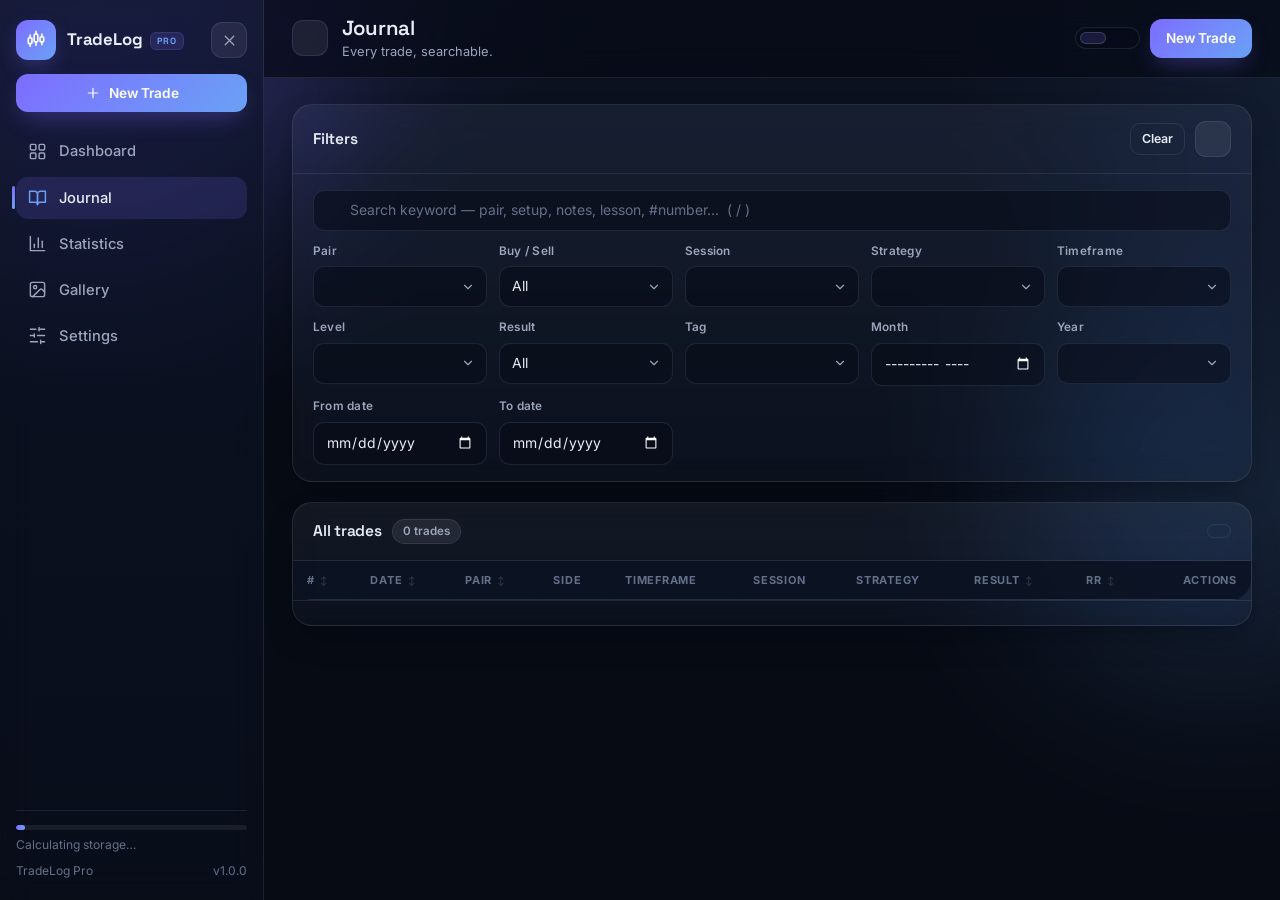
==== index.html @ 1c087ba8 "Add files via upload" ====
<!DOCTYPE html>
<html lang="en" data-theme="dark" data-fs="md">
<head>
  <meta charset="UTF-8">
  <meta name="viewport" content="width=device-width, initial-scale=1, viewport-fit=cover">
  <title>Journal · TradeLog Pro</title>
  <meta name="description" content="TradeLog Pro — a private, offline-first trading journal.">
  <meta name="theme-color" content="#070b14">
  <link rel="manifest" href="manifest.json">
  <link rel="icon" type="image/svg+xml" href="assets/icons/favicon.svg">
  <link rel="icon" type="image/png" sizes="32x32" href="assets/icons/favicon-32.png">
  <link rel="apple-touch-icon" href="assets/icons/apple-touch-icon.png">
  <meta name="apple-mobile-web-app-capable" content="yes">
  <meta name="apple-mobile-web-app-status-bar-style" content="black-translucent">
  <script>/* apply saved theme before first paint */
    try { var s = JSON.parse(localStorage.getItem('tj.settings') || '{}'); var d = document.documentElement;
      d.dataset.theme = s.theme || 'dark'; d.dataset.fs = s.fontSize || 'md';
      if (s.accent) d.style.setProperty('--accent', s.accent); } catch (e) {}
  </script>
  <link rel="preconnect" href="https://fonts.googleapis.com">
  <link rel="preconnect" href="https://fonts.gstatic.com" crossorigin>
  <link href="https://fonts.googleapis.com/css2?family=Space+Grotesk:wght@500;600;700&family=Inter:wght@400;500;600;700&display=swap" rel="stylesheet">
  <link rel="stylesheet" href="style.css">
</head>
<body data-page="journal">
  <div class="bg-orbs" aria-hidden="true"><div class="orb o1"></div><div class="orb o2"></div></div>
  <div class="app">
    <aside id="sidebar" class="sidebar" aria-label="Sidebar"></aside>
    <div class="main">
      <header class="topbar">
        <button class="icon-btn menu-toggle" aria-label="Open menu"></button>
        <div class="tb-left">
          <h1>Journal</h1>
          <p class="sub" id="journalSub">Every trade, searchable.</p>
        </div>
        <div class="tb-actions">
          <div class="seg" id="viewSeg" role="tablist" aria-label="View">
            <button data-view="table" class="active" role="tab"></button>
            <button data-view="calendar" role="tab"></button>
          </div>
          <a class="btn btn-primary" href="trade.html"><span class="lbl">New Trade</span></a>
        </div>
      </header>

      <main class="content">
        <!-- Filters -->
        <section class="card" id="filterCard" style="--i:0">
          <div class="card-h">
            <h3 id="filterTitle">Filters</h3>
            <span class="count-badge hidden" id="activeFilters">0 active</span>
            <span class="spacer"></span>
            <button class="btn btn-ghost btn-sm" id="clearFilters">Clear</button>
            <button class="icon-btn" id="toggleFilters" aria-label="Collapse filters"></button>
          </div>
          <div class="filter-grid" id="filterGrid">
            <div class="search-wrap wide" id="searchWrap">
              <input class="input" id="fKeyword" data-search type="text" placeholder="Search keyword — pair, setup, notes, lesson, #number…  ( / )">
            </div>
            <div class="field"><label for="fPair">Pair</label><select class="select" id="fPair"></select></div>
            <div class="field"><label for="fDir">Buy / Sell</label><select class="select" id="fDir">
              <option value="">All</option><option value="buy">Buy</option><option value="sell">Sell</option></select></div>
            <div class="field"><label for="fSession">Session</label><select class="select" id="fSession"></select></div>
            <div class="field"><label for="fStrategy">Strategy</label><select class="select" id="fStrategy"></select></div>
            <div class="field"><label for="fTf">Timeframe</label><select class="select" id="fTf"></select></div>
            <div class="field"><label for="fLevel">Level</label><select class="select" id="fLevel"></select></div>
            <div class="field"><label for="fResult">Result</label><select class="select" id="fResult">
              <option value="">All</option><option value="win">Win</option><option value="loss">Loss</option>
              <option value="breakeven">Breakeven</option><option value="open">Open</option></select></div>
            <div class="field"><label for="fTag">Tag</label><select class="select" id="fTag"></select></div>
            <div class="field"><label for="fMonth">Month</label><input class="input" id="fMonth" type="month"></div>
            <div class="field"><label for="fYear">Year</label><select class="select" id="fYear"></select></div>
            <div class="field"><label for="fFrom">From date</label><input class="input" id="fFrom" type="date"></div>
            <div class="field"><label for="fTo">To date</label><input class="input" id="fTo" type="date"></div>
          </div>
        </section>

        <!-- Table view -->
        <section class="card" id="tableView" style="--i:1">
          <div class="card-h">
            <h3 id="tableTitle">All trades</h3>
            <span class="count-badge" id="countText">0 trades</span>
            <span class="spacer"></span>
            <button class="btn btn-ghost btn-sm" id="exportFiltered"></button>
          </div>
          <div class="table-scroll">
            <table class="tbl" id="tradesTable">
              <thead>
                <tr>
                  <th class="sortable" data-sort="number">#</th>
                  <th class="sortable" data-sort="date">Date</th>
                  <th class="sortable" data-sort="pair">Pair</th>
                  <th>Side</th>
                  <th>Timeframe</th>
                  <th>Session</th>
                  <th>Strategy</th>
                  <th class="sortable" data-sort="result">Result</th>
                  <th class="sortable num" data-sort="rr">RR</th>
                  <th style="text-align:right">Actions</th>
                </tr>
              </thead>
              <tbody id="tbody"></tbody>
            </table>
          </div>
          <div class="pager" id="pager"></div>
        </section>

        <!-- Calendar view -->
        <section class="card hidden" id="calView" style="--i:1">
          <div class="cal-head">
            <button class="icon-btn" id="calPrev" aria-label="Previous month"></button>
            <span class="cal-title" id="calTitle"></span>
            <button class="icon-btn" id="calNext" aria-label="Next month"></button>
            <button class="btn btn-ghost btn-sm" id="calToday">Today</button>
            <span class="spacer"></span>
            <span class="count-badge" id="calSummary"></span>
          </div>
          <div class="cal-grid" id="calGrid"></div>
        </section>

        <!-- First-run empty state -->
        <section class="card hidden" id="emptyState" style="--i:0">
          <div class="empty">
            <div class="empty-ico" id="emptyIco"></div>
            <h3>Your journal starts here</h3>
            <p>Log your first trade to unlock the dashboard, statistics and calendar. Press <span class="kbd">N</span> anywhere to open a new trade.</p>
            <div class="row">
              <a class="btn btn-primary" href="trade.html">Log first trade</a>
              <button class="btn" id="loadDemo">Load demo data</button>
            </div>
          </div>
        </section>
      </main>
    </div>
  </div>
  <div id="toasts" aria-live="polite"></div>

  <script defer src="js/storage.js"></script>
  <script defer src="js/images.js"></script>
  <script defer src="js/metrics.js"></script>
  <script defer src="js/ui.js"></script>
  <script defer src="script.js"></script>
  <script defer src="js/journal.js"></script>
</body>
</html>
---- style.css ----
/* ============================================================
   TradeLog Pro — Design System
   Dark "trading desk at night" theme · glassmorphism · Space Grotesk + Inter
   ============================================================ */

/* ---------- 1. Tokens ---------- */
:root {
  --bg: #070b14;
  --bg-2: #0c1322;
  --card: rgba(255, 255, 255, 0.045);
  --card-2: rgba(255, 255, 255, 0.075);
  --border: rgba(160, 176, 210, 0.13);
  --border-2: rgba(160, 176, 210, 0.24);
  --text: #e9edf7;
  --text-2: #9ba6bc;
  --text-3: #64708a;
  --accent: #7c6cff;
  --accent-2: #37d2e6;
  --accent-2: color-mix(in oklab, var(--accent) 52%, #37d2e6);
  --accent-soft: rgba(124, 108, 255, 0.16);
  --accent-soft: color-mix(in srgb, var(--accent) 16%, transparent);
  --accent-glow: rgba(124, 108, 255, 0.4);
  --accent-glow: color-mix(in srgb, var(--accent) 42%, transparent);
  --win: #2dd684;
  --loss: #ff5c7a;
  --be: #8b94a9;
  --warn: #f4b740;
  --win-soft: rgba(45, 214, 132, 0.13);
  --loss-soft: rgba(255, 92, 122, 0.13);
  --be-soft: rgba(139, 148, 169, 0.14);
  --warn-soft: rgba(244, 183, 64, 0.14);
  --shadow: 0 14px 34px -14px rgba(2, 6, 16, 0.65);
  --shadow-lg: 0 24px 60px -20px rgba(2, 6, 16, 0.75);
  --r-lg: 20px;
  --r-md: 14px;
  --r-sm: 10px;
  --font: "Inter", system-ui, -apple-system, "Segoe UI", Roboto, "Helvetica Neue", Arial, sans-serif;
  --font-d: "Space Grotesk", var(--font);
  --side-w: 264px;
  --ease: cubic-bezier(0.22, 1, 0.36, 1);
  color-scheme: dark;
}
html[data-fs="sm"] { font-size: 14px; }
html[data-fs="md"] { font-size: 15.5px; }
html[data-fs="lg"] { font-size: 17px; }

/* ---------- 2. Reset & base ---------- */
*, *::before, *::after { box-sizing: border-box; }
* { margin: 0; }
html { -webkit-text-size-adjust: 100%; }
body {
  font-family: var(--font);
  background: var(--bg);
  color: var(--text);
  line-height: 1.5;
  min-height: 100vh;
  min-height: 100dvh;
  -webkit-font-smoothing: antialiased;
  overflow-x: hidden;
}
body::before {
  content: "";
  position: fixed; inset: 0; z-index: -2;
  background:
    radial-gradient(900px 520px at 8% -10%, var(--accent-soft), transparent 60%),
    radial-gradient(800px 500px at 108% 12%, color-mix(in srgb, var(--accent-2) 10%, transparent), transparent 55%),
    linear-gradient(180deg, var(--bg-2), var(--bg) 46%);
}
img, canvas, svg { display: block; max-width: 100%; }
a { color: var(--accent-2); text-decoration: none; }
a:hover { text-decoration: underline; }
h1, h2, h3, h4 { font-family: var(--font-d); font-weight: 600; letter-spacing: -0.015em; line-height: 1.2; }
button { font: inherit; color: inherit; }
::selection { background: var(--accent-glow); color: #fff; }
:focus-visible { outline: 2px solid var(--accent); outline-offset: 2px; border-radius: 6px; }
::-webkit-scrollbar { width: 10px; height: 10px; }
::-webkit-scrollbar-thumb { background: rgba(150, 165, 200, 0.22); border-radius: 8px; border: 2px solid transparent; background-clip: content-box; }
::-webkit-scrollbar-thumb:hover { background-color: rgba(150, 165, 200, 0.38); }
::-webkit-scrollbar-track { background: transparent; }

/* ---------- 3. Ambient orbs ---------- */
.bg-orbs { position: fixed; inset: 0; z-index: -1; overflow: hidden; pointer-events: none; }
.orb { position: absolute; border-radius: 50%; filter: blur(90px); opacity: 0.5; }
.orb.o1 { width: 460px; height: 460px; left: -140px; top: -160px; background: var(--accent-glow); animation: drift 26s ease-in-out infinite alternate; }
.orb.o2 { width: 420px; height: 420px; right: -150px; top: 30%; background: color-mix(in srgb, var(--accent-2) 30%, transparent); animation: drift 32s ease-in-out infinite alternate-reverse; }
@keyframes drift { from { transform: translate3d(0, 0, 0) scale(1); } to { transform: translate3d(60px, 50px, 0) scale(1.12); } }

/* ---------- 4. App layout ---------- */
.app { display: flex; min-height: 100vh; min-height: 100dvh; }
.sidebar {
  position: fixed; z-index: 60; inset: 0 auto 0 0; width: var(--side-w);
  display: flex; flex-direction: column; gap: 14px; padding: 20px 16px;
  background: linear-gradient(180deg, rgba(16, 22, 40, 0.72), rgba(10, 14, 26, 0.72));
  border-right: 1px solid var(--border);
  backdrop-filter: blur(18px) saturate(150%);
  -webkit-backdrop-filter: blur(18px) saturate(150%);
  transition: transform 0.3s var(--ease);
}
.side-head { display: flex; align-items: center; justify-content: space-between; }
.brand { display: flex; align-items: center; gap: 11px; color: var(--text); }
.brand:hover { text-decoration: none; }
.brand-mark {
  width: 40px; height: 40px; border-radius: 12px; display: grid; place-items: center; flex: none;
  background: linear-gradient(135deg, var(--accent), var(--accent-2));
  box-shadow: 0 8px 22px -6px var(--accent-glow);
  color: #fff;
}
.brand-mark .icon { width: 22px; height: 22px; }
.brand-text { font-family: var(--font-d); font-weight: 700; font-size: 1.08rem; letter-spacing: -0.01em; }
.brand-text .pro {
  font-size: 0.58rem; font-weight: 700; letter-spacing: 0.14em; vertical-align: middle;
  margin-left: 7px; padding: 2px 6px; border-radius: 6px;
  background: var(--accent-soft); color: var(--accent-2); border: 1px solid var(--border);
}
.side-close { display: none; }
.side-new { width: 100%; justify-content: center; }
.side-nav { display: flex; flex-direction: column; gap: 4px; margin-top: 4px; flex: 1; }
.nav-item {
  display: flex; align-items: center; gap: 12px; padding: 10px 12px; border-radius: 12px;
  color: var(--text-2); font-weight: 500; font-size: 0.95rem; position: relative;
  transition: background 0.18s, color 0.18s;
}
.nav-item:hover { background: rgba(255, 255, 255, 0.05); color: var(--text); text-decoration: none; }
.nav-item.active { background: var(--accent-soft); color: var(--text); }
.nav-item.active::before {
  content: ""; position: absolute; left: -4px; top: 22%; bottom: 22%; width: 3px; border-radius: 3px;
  background: linear-gradient(180deg, var(--accent), var(--accent-2));
}
.nav-item .icon { width: 19px; height: 19px; flex: none; }
.nav-item.active .icon { color: var(--accent-2); }
.side-foot { border-top: 1px solid var(--border); padding-top: 14px; display: flex; flex-direction: column; gap: 8px; font-size: 0.78rem; color: var(--text-3); }
.usage-bar { height: 5px; border-radius: 4px; background: rgba(255, 255, 255, 0.07); overflow: hidden; margin-bottom: 6px; }
.usage-bar i { display: block; height: 100%; width: 4%; border-radius: 4px; background: linear-gradient(90deg, var(--accent), var(--accent-2)); transition: width 0.6s var(--ease); }
.ver { display: flex; justify-content: space-between; align-items: center; }
.scrim { position: fixed; inset: 0; z-index: 55; background: rgba(4, 7, 14, 0.6); backdrop-filter: blur(3px); opacity: 0; pointer-events: none; transition: opacity 0.25s; }
.scrim.show { opacity: 1; pointer-events: auto; }

.main { flex: 1; margin-left: var(--side-w); min-width: 0; display: flex; flex-direction: column; }
.topbar {
  position: sticky; top: 0; z-index: 40;
  display: flex; align-items: center; gap: 14px; padding: 16px 28px;
  background: color-mix(in srgb, var(--bg) 72%, transparent);
  backdrop-filter: blur(16px) saturate(140%);
  -webkit-backdrop-filter: blur(16px) saturate(140%);
  border-bottom: 1px solid var(--border);
}
.tb-left { flex: 1; min-width: 0; }
.topbar h1 { font-size: 1.32rem; }
.topbar .sub { font-size: 0.83rem; color: var(--text-2); margin-top: 1px; white-space: nowrap; overflow: hidden; text-overflow: ellipsis; }
.tb-actions { display: flex; align-items: center; gap: 10px; flex-wrap: wrap; justify-content: flex-end; }
.menu-toggle { display: none; }
.content { padding: 26px 28px 60px; display: flex; flex-direction: column; gap: 20px; width: 100%; max-width: 1360px; margin: 0 auto; }
.content.narrow { max-width: 1060px; }

/* ---------- 5. Buttons ---------- */
.btn {
  display: inline-flex; align-items: center; gap: 8px; padding: 9px 16px;
  border-radius: 12px; border: 1px solid var(--border); cursor: pointer;
  background: var(--card-2); color: var(--text); font-weight: 600; font-size: 0.88rem;
  transition: transform 0.15s var(--ease), box-shadow 0.2s, background 0.2s, border-color 0.2s;
  text-decoration: none; white-space: nowrap; -webkit-tap-highlight-color: transparent;
}
.btn:hover { text-decoration: none; border-color: var(--border-2); background: rgba(255, 255, 255, 0.1); }
.btn:active { transform: translateY(1px) scale(0.99); }
.btn .icon { width: 16px; height: 16px; }
.btn-primary {
  border: none; color: #fff;
  background: linear-gradient(135deg, var(--accent), var(--accent-2));
  box-shadow: 0 10px 24px -8px var(--accent-glow);
}
.btn-primary:hover { background: linear-gradient(135deg, var(--accent), var(--accent-2)); filter: brightness(1.08); box-shadow: 0 12px 28px -8px var(--accent-glow); }
.btn-ghost { background: transparent; }
.btn-danger { background: var(--loss-soft); border-color: color-mix(in srgb, var(--loss) 35%, transparent); color: var(--loss); }
.btn-danger:hover { background: color-mix(in srgb, var(--loss) 22%, transparent); border-color: var(--loss); }
.btn-sm { padding: 6px 11px; font-size: 0.8rem; border-radius: 10px; }
.btn-block { width: 100%; justify-content: center; }
.btn[disabled] { opacity: 0.45; pointer-events: none; }
.icon-btn {
  width: 36px; height: 36px; border-radius: 11px; display: inline-grid; place-items: center;
  background: var(--card-2); border: 1px solid var(--border); color: var(--text-2); cursor: pointer;
  transition: background 0.18s, color 0.18s, border-color 0.18s, transform 0.15s;
  flex: none;
}
.icon-btn:hover { color: var(--text); background: rgba(255, 255, 255, 0.1); border-color: var(--border-2); }
.icon-btn:active { transform: scale(0.94); }
.icon-btn .icon { width: 17px; height: 17px; }
.icon { width: 18px; height: 18px; }

/* ---------- 6. Cards ---------- */
.card {
  background: linear-gradient(180deg, rgba(255, 255, 255, 0.06), rgba(255, 255, 255, 0.028));
  border: 1px solid var(--border);
  border-radius: var(--r-lg);
  backdrop-filter: blur(14px) saturate(140%);
  -webkit-backdrop-filter: blur(14px) saturate(140%);
  box-shadow: var(--shadow);
  animation: rise 0.5s var(--ease) both;
  animation-delay: calc(var(--i, 0) * 45ms);
}
.card.pad { padding: 20px; }
.card-h { display: flex; align-items: center; gap: 10px; padding: 16px 20px; border-bottom: 1px solid var(--border); flex-wrap: wrap; }
.card-h h3 { font-size: 1rem; display: flex; align-items: center; gap: 9px; }
.card-h h3 .icon { width: 17px; height: 17px; color: var(--accent-2); }
.card-h .hint { font-size: 0.78rem; color: var(--text-3); }
.card-h .spacer, .spacer { flex: 1; }
.card-b { padding: 18px 20px; }
.divider { height: 1px; background: var(--border); border: 0; margin: 4px 0; }
@keyframes rise { from { opacity: 0; transform: translateY(14px); } to { opacity: 1; transform: none; } }

/* ---------- 7. Forms ---------- */
.field { display: flex; flex-direction: column; gap: 6px; min-width: 0; }
.field > label { font-size: 0.76rem; font-weight: 600; color: var(--text-2); letter-spacing: 0.02em; }
.field > label .req { color: var(--loss); }
.input, .select, .textarea {
  width: 100%; padding: 9px 12px; border-radius: 11px; font: inherit; font-size: 0.9rem;
  background: rgba(8, 12, 24, 0.55); border: 1px solid var(--border); color: var(--text);
  transition: border-color 0.18s, box-shadow 0.18s, background 0.18s;
}
.input:hover, .select:hover, .textarea:hover { border-color: var(--border-2); }
.input:focus, .select:focus, .textarea:focus {
  outline: none; border-color: var(--accent);
  box-shadow: 0 0 0 3px var(--accent-soft); background: rgba(8, 12, 24, 0.75);
}
.input::placeholder, .textarea::placeholder { color: var(--text-3); }
.select {
  appearance: none; -webkit-appearance: none; padding-right: 32px; cursor: pointer;
  background-image: url("data:image/svg+xml,%3Csvg xmlns='http://www.w3.org/2000/svg' width='14' height='14' viewBox='0 0 24 24' fill='none' stroke='%239ba6bc' stroke-width='2' stroke-linecap='round' stroke-linejoin='round'%3E%3Cpath d='m6 9 6 6 6-6'/%3E%3C/svg%3E");
  background-repeat: no-repeat; background-position: right 11px center;
}
.textarea { min-height: 92px; resize: vertical; line-height: 1.55; }
input[type="date"], input[type="time"], input[type="month"] { color-scheme: dark; }
.fg { display: grid; grid-template-columns: repeat(12, 1fr); gap: 14px; }
.c2 { grid-column: span 2; } .c3 { grid-column: span 3; } .c4 { grid-column: span 4; }
.c6 { grid-column: span 6; } .c8 { grid-column: span 8; } .c12 { grid-column: span 12; }

.check { display: flex; align-items: center; gap: 10px; cursor: pointer; padding: 9px 12px; border-radius: 11px; border: 1px solid var(--border); background: rgba(8, 12, 24, 0.4); transition: border-color 0.18s, background 0.18s; font-size: 0.88rem; user-select: none; }
.check:hover { border-color: var(--border-2); }
.check input { position: absolute; opacity: 0; pointer-events: none; }
.check .box { width: 19px; height: 19px; flex: none; border-radius: 6px; border: 1.5px solid var(--border-2); display: grid; place-items: center; transition: background 0.15s, border-color 0.15s; }
.check .box svg { width: 12px; height: 12px; stroke: #fff; stroke-width: 3; fill: none; stroke-linecap: round; stroke-linejoin: round; opacity: 0; transform: scale(0.5); transition: opacity 0.15s, transform 0.15s; }
.check input:checked + .box { background: linear-gradient(135deg, var(--accent), var(--accent-2)); border-color: transparent; }
.check input:checked + .box svg { opacity: 1; transform: scale(1); }
.check input:checked ~ .txt { color: var(--text); }
.check .txt { color: var(--text-2); }

.seg { display: inline-flex; padding: 4px; gap: 3px; border-radius: 12px; background: rgba(8, 12, 24, 0.55); border: 1px solid var(--border); }
.seg button {
  border: none; background: transparent; color: var(--text-2); padding: 6px 13px; border-radius: 9px;
  font-size: 0.83rem; font-weight: 600; cursor: pointer; display: inline-flex; align-items: center; gap: 7px;
  transition: background 0.18s, color 0.18s;
}
.seg button .icon { width: 15px; height: 15px; }
.seg button:hover { color: var(--text); }
.seg button.active { background: var(--accent-soft); color: var(--text); box-shadow: inset 0 0 0 1px var(--border-2); }
.seg button.active.s-buy, .seg button.active.s-win { background: var(--win-soft); color: var(--win); box-shadow: inset 0 0 0 1px color-mix(in srgb, var(--win) 40%, transparent); }
.seg button.active.s-sell, .seg button.active.s-loss { background: var(--loss-soft); color: var(--loss); box-shadow: inset 0 0 0 1px color-mix(in srgb, var(--loss) 40%, transparent); }
.seg button.active.s-be { background: var(--be-soft); color: var(--text); box-shadow: inset 0 0 0 1px var(--border-2); }

.range-wrap { display: flex; align-items: center; gap: 12px; }
.range-val { min-width: 44px; text-align: center; font-family: var(--font-d); font-weight: 700; font-size: 1rem; padding: 4px 8px; border-radius: 9px; background: var(--accent-soft); color: var(--accent-2); }
input[type="range"] { flex: 1; appearance: none; -webkit-appearance: none; height: 6px; border-radius: 4px; background: linear-gradient(90deg, var(--accent) var(--fill, 50%), rgba(255, 255, 255, 0.1) var(--fill, 50%)); cursor: pointer; }
input[type="range"]::-webkit-slider-thumb { appearance: none; -webkit-appearance: none; width: 18px; height: 18px; border-radius: 50%; background: #fff; border: 4px solid var(--accent); box-shadow: 0 2px 10px var(--accent-glow); }
input[type="range"]::-moz-range-thumb { width: 18px; height: 18px; border-radius: 50%; background: #fff; border: 4px solid var(--accent); }

.chips { display: flex; flex-wrap: wrap; gap: 8px; align-items: center; }
.chip {
  display: inline-flex; align-items: center; gap: 6px; padding: 6px 12px; border-radius: 999px;
  border: 1px solid var(--border); background: rgba(8, 12, 24, 0.45); color: var(--text-2);
  font-size: 0.8rem; font-weight: 600; cursor: pointer; user-select: none;
  transition: all 0.16s var(--ease);
}
.chip:hover { border-color: var(--border-2); color: var(--text); }
.chip.on { background: var(--accent-soft); border-color: color-mix(in srgb, var(--accent) 45%, transparent); color: var(--text); box-shadow: 0 4px 14px -6px var(--accent-glow); }
.chip.on::before { content: "✓"; font-size: 0.7rem; color: var(--accent-2); }
.chip-add { display: inline-flex; align-items: center; gap: 6px; }
.chip-add input { width: 118px; padding: 6px 11px; border-radius: 999px; font-size: 0.8rem; background: transparent; border: 1px dashed var(--border-2); color: var(--text); }
.chip-add input:focus { outline: none; border-color: var(--accent); }
.tagpill { display: inline-flex; align-items: center; gap: 5px; padding: 3px 10px; border-radius: 999px; font-size: 0.72rem; font-weight: 600; background: var(--accent-soft); color: var(--accent-2); border: 1px solid var(--border); }

/* ---------- 8. Badges ---------- */
.badge { display: inline-flex; align-items: center; gap: 6px; padding: 3px 10px; border-radius: 999px; font-size: 0.74rem; font-weight: 700; letter-spacing: 0.03em; text-transform: uppercase; border: 1px solid transparent; white-space: nowrap; }
.badge .dot { width: 6px; height: 6px; border-radius: 50%; background: currentColor; }
.b-win  { background: var(--win-soft);  color: var(--win);  border-color: color-mix(in srgb, var(--win) 30%, transparent); }
.b-loss { background: var(--loss-soft); color: var(--loss); border-color: color-mix(in srgb, var(--loss) 30%, transparent); }
.b-be   { background: var(--be-soft);   color: var(--be);   border-color: color-mix(in srgb, var(--be) 30%, transparent); }
.b-open { background: var(--warn-soft); color: var(--warn); border-color: color-mix(in srgb, var(--warn) 30%, transparent); }
.b-buy  { background: var(--win-soft);  color: var(--win); }
.b-sell { background: var(--loss-soft); color: var(--loss); }
.pos { color: var(--win); } .neg { color: var(--loss); } .flat { color: var(--be); }
.rr { font-family: var(--font-d); font-weight: 700; font-variant-numeric: tabular-nums; }
.mono { font-variant-numeric: tabular-nums; font-family: var(--font-d); }

/* ---------- 9. Table ---------- */
.table-scroll { overflow-x: auto; border-radius: 0 0 var(--r-lg) var(--r-lg); }
table.tbl { width: 100%; border-collapse: collapse; font-size: 0.87rem; min-width: 860px; }
.tbl th {
  text-align: left; padding: 11px 14px; font-size: 0.71rem; font-weight: 700; letter-spacing: 0.07em;
  text-transform: uppercase; color: var(--text-3); border-bottom: 1px solid var(--border);
  position: sticky; top: 0; background: rgba(12, 18, 34, 0.9); backdrop-filter: blur(8px); white-space: nowrap;
}
.tbl th.sortable { cursor: pointer; user-select: none; }
.tbl th.sortable:hover { color: var(--text); }
.tbl th.sortable::after { content: "↕"; opacity: 0.35; margin-left: 5px; font-size: 0.8em; }
.tbl th.sortable.asc::after { content: "↑"; opacity: 1; color: var(--accent-2); }
.tbl th.sortable.desc::after { content: "↓"; opacity: 1; color: var(--accent-2); }
.tbl td { padding: 11px 14px; border-bottom: 1px solid var(--border); vertical-align: middle; white-space: nowrap; }
.tbl tbody tr { transition: background 0.14s; cursor: pointer; }
.tbl tbody tr:hover { background: rgba(255, 255, 255, 0.035); }
.tbl tbody tr:last-child td { border-bottom: none; }
.tbl .num { font-variant-numeric: tabular-nums; }
.row-btns { display: flex; gap: 5px; justify-content: flex-end; }
.rb { width: 30px; height: 30px; border-radius: 9px; display: grid; place-items: center; border: 1px solid transparent; background: transparent; color: var(--text-3); cursor: pointer; transition: all 0.15s; }
.rb:hover { background: var(--card-2); color: var(--text); border-color: var(--border); }
.rb.danger:hover { background: var(--loss-soft); color: var(--loss); }
.rb .icon { width: 15px; height: 15px; }
.pager { display: flex; align-items: center; justify-content: space-between; gap: 12px; padding: 12px 18px; border-top: 1px solid var(--border); font-size: 0.82rem; color: var(--text-2); flex-wrap: wrap; }
.pager .pg-btns { display: flex; gap: 8px; }
.count-badge { font-size: 0.75rem; font-weight: 600; padding: 3px 10px; border-radius: 999px; background: var(--card-2); border: 1px solid var(--border); color: var(--text-2); }

/* ---------- 10. Stat cards ---------- */
.stat-grid { display: grid; grid-template-columns: repeat(auto-fill, minmax(178px, 1fr)); gap: 14px; }
.stat { padding: 16px 17px; display: flex; flex-direction: column; gap: 9px; position: relative; overflow: hidden; transition: transform 0.2s var(--ease), border-color 0.2s; }
.stat:hover { transform: translateY(-3px); border-color: var(--border-2); }
.stat-top { display: flex; align-items: center; justify-content: space-between; gap: 8px; }
.stat-ico { width: 34px; height: 34px; border-radius: 10px; display: grid; place-items: center; background: var(--accent-soft); color: var(--accent-2); }
.stat-ico .icon { width: 17px; height: 17px; }
.stat-ico.tone-win { background: var(--win-soft); color: var(--win); }
.stat-ico.tone-loss { background: var(--loss-soft); color: var(--loss); }
.stat-ico.tone-be { background: var(--be-soft); color: var(--be); }
.stat-ico.tone-warn { background: var(--warn-soft); color: var(--warn); }
.stat-val { font-family: var(--font-d); font-size: 1.62rem; font-weight: 700; letter-spacing: -0.02em; font-variant-numeric: tabular-nums; line-height: 1.05; }
.stat-lab { font-size: 0.76rem; font-weight: 600; color: var(--text-2); letter-spacing: 0.03em; }
.stat-sub { font-size: 0.72rem; color: var(--text-3); }
.ring { --p: 0; width: 46px; height: 46px; border-radius: 50%; display: grid; place-items: center; background: conic-gradient(var(--accent) calc(var(--p) * 1%), rgba(255, 255, 255, 0.08) 0); }
.ring::after { content: ""; position: absolute; width: 36px; height: 36px; border-radius: 50%; background: var(--bg-2); }
.ring span { position: relative; z-index: 1; font-size: 0.62rem; font-weight: 700; }

/* ---------- 11. Filters ---------- */
.filter-grid { display: grid; grid-template-columns: repeat(auto-fill, minmax(158px, 1fr)); gap: 12px; padding: 16px 20px; }
.filter-grid .wide { grid-column: 1 / -1; }
.search-wrap { position: relative; }
.search-wrap .icon { position: absolute; left: 12px; top: 50%; transform: translateY(-50%); width: 15px; height: 15px; color: var(--text-3); pointer-events: none; }
.search-wrap .input { padding-left: 36px; }

/* ---------- 12. Calendar ---------- */
.cal-head { display: flex; align-items: center; gap: 10px; padding: 16px 20px; border-bottom: 1px solid var(--border); flex-wrap: wrap; }
.cal-title { font-family: var(--font-d); font-weight: 700; font-size: 1.05rem; min-width: 130px; }
.cal-grid { display: grid; grid-template-columns: repeat(7, 1fr); gap: 7px; padding: 16px 20px 20px; }
.cal-dow { text-align: center; font-size: 0.68rem; font-weight: 700; letter-spacing: 0.08em; text-transform: uppercase; color: var(--text-3); padding: 4px 0; }
.cal-cell {
  min-height: 84px; border-radius: 13px; border: 1px solid var(--border); padding: 8px;
  background: rgba(8, 12, 24, 0.35); display: flex; flex-direction: column; gap: 5px;
  transition: border-color 0.15s, background 0.15s, transform 0.15s;
}
.cal-cell.has { cursor: pointer; }
.cal-cell.has:hover { border-color: var(--border-2); transform: translateY(-2px); }
.cal-cell.dim { opacity: 0.32; }
.cal-cell.today { border-color: var(--accent); box-shadow: 0 0 0 1px var(--accent), 0 6px 18px -8px var(--accent-glow); }
.cal-cell.pday { background: linear-gradient(180deg, var(--win-soft), rgba(8, 12, 24, 0.35)); }
.cal-cell.nday { background: linear-gradient(180deg, var(--loss-soft), rgba(8, 12, 24, 0.35)); }
.cal-day { font-size: 0.74rem; font-weight: 700; color: var(--text-3); }
.cal-cell.today .cal-day { color: var(--accent-2); }
.cal-r { font-family: var(--font-d); font-weight: 700; font-size: 0.92rem; font-variant-numeric: tabular-nums; }
.cal-n { font-size: 0.66rem; color: var(--text-3); }

/* ---------- 13. Charts & quick stats ---------- */
.stat-strip { display: grid; grid-template-columns: repeat(auto-fit, minmax(128px, 1fr)); gap: 12px; }
.qstat { padding: 13px 16px; text-align: left; }
.q-val { font-family: var(--font-d); font-size: 1.28rem; font-weight: 700; font-variant-numeric: tabular-nums; }
.q-lab { font-size: 0.7rem; font-weight: 600; letter-spacing: 0.05em; text-transform: uppercase; color: var(--text-3); margin-top: 2px; }
.charts-grid { display: grid; grid-template-columns: repeat(2, 1fr); gap: 18px; }
.chart-card.span2 { grid-column: 1 / -1; }
.chart-wrap { position: relative; height: 262px; padding: 14px 16px 16px; }
.chart-wrap.tall { height: 330px; }
.mini-empty { height: 100%; display: grid; place-items: center; color: var(--text-3); font-size: 0.84rem; text-align: center; padding: 20px; }

/* ---------- 14. Gallery & lightbox ---------- */
.gal-grid { display: grid; grid-template-columns: repeat(auto-fill, minmax(215px, 1fr)); gap: 15px; }
.gal-item { border-radius: var(--r-md); overflow: hidden; border: 1px solid var(--border); background: var(--card); cursor: zoom-in; transition: transform 0.2s var(--ease), border-color 0.2s, box-shadow 0.2s; animation: rise 0.5s var(--ease) both; animation-delay: calc(var(--i, 0) * 30ms); }
.gal-item:hover { transform: translateY(-4px); border-color: var(--border-2); box-shadow: var(--shadow-lg); }
.gal-img { width: 100%; aspect-ratio: 4 / 3; object-fit: cover; background: #0a0f1d; }
.gal-meta { padding: 10px 12px; display: flex; flex-direction: column; gap: 6px; }
.gal-top { display: flex; align-items: center; justify-content: space-between; gap: 8px; font-weight: 700; font-size: 0.86rem; font-family: var(--font-d); }
.gal-sub { display: flex; align-items: center; gap: 7px; font-size: 0.72rem; color: var(--text-3); flex-wrap: wrap; }

.lightbox { position: fixed; inset: 0; z-index: 100; background: rgba(3, 5, 11, 0.92); backdrop-filter: blur(10px); display: flex; flex-direction: column; animation: fade 0.2s ease; }
@keyframes fade { from { opacity: 0; } to { opacity: 1; } }
.lb-top { display: flex; align-items: center; gap: 10px; padding: 14px 18px; color: var(--text-2); font-size: 0.86rem; }
.lb-stage { flex: 1; overflow: hidden; display: grid; place-items: center; position: relative; cursor: grab; }
.lb-stage.grabbing { cursor: grabbing; }
.lb-img { max-width: 92%; max-height: 92%; transform-origin: center; transition: transform 0.08s linear; user-select: none; border-radius: 8px; box-shadow: var(--shadow-lg); }
.lb-bar { display: flex; align-items: center; justify-content: center; gap: 9px; padding: 14px; }
.lb-nav { position: absolute; top: 50%; transform: translateY(-50%); z-index: 2; }
.lb-nav.prev { left: 16px; } .lb-nav.next { right: 16px; }
.lb-cap { text-align: center; font-size: 0.85rem; color: var(--text-2); padding: 0 20px 4px; }

/* ---------- 15. Modal & toast ---------- */
.modal-overlay { position: fixed; inset: 0; z-index: 90; display: grid; place-items: center; padding: 20px; background: rgba(4, 7, 14, 0.66); backdrop-filter: blur(8px); animation: fade 0.18s ease; }
.modal { width: 100%; max-width: 480px; max-height: 86vh; overflow: auto; border-radius: var(--r-lg); background: linear-gradient(180deg, #131a2e, #0d1424); border: 1px solid var(--border-2); box-shadow: var(--shadow-lg); animation: pop 0.24s var(--ease); }
.modal.wide { max-width: 680px; }
@keyframes pop { from { opacity: 0; transform: translateY(16px) scale(0.97); } to { opacity: 1; transform: none; } }
.modal-h { display: flex; align-items: center; gap: 10px; padding: 16px 20px; border-bottom: 1px solid var(--border); }
.modal-h h3 { font-size: 1.02rem; flex: 1; }
.modal-b { padding: 18px 20px; font-size: 0.92rem; color: var(--text-2); display: flex; flex-direction: column; gap: 12px; }
.modal-f { display: flex; justify-content: flex-end; gap: 10px; padding: 14px 20px; border-top: 1px solid var(--border); }
#toasts { position: fixed; right: 18px; bottom: 18px; z-index: 120; display: flex; flex-direction: column; gap: 9px; max-width: min(360px, calc(100vw - 36px)); }
.toast { display: flex; align-items: center; gap: 10px; padding: 12px 15px; border-radius: 13px; font-size: 0.87rem; font-weight: 500; background: linear-gradient(180deg, #141b30, #0e1526); border: 1px solid var(--border-2); box-shadow: var(--shadow-lg); animation: slideIn 0.3s var(--ease); }
.toast .icon { width: 17px; height: 17px; flex: none; }
.toast.t-ok .icon { color: var(--win); }
.toast.t-err .icon { color: var(--loss); }
.toast.t-info .icon { color: var(--accent-2); }
.toast.out { animation: slideOut 0.25s ease forwards; }
@keyframes slideIn { from { opacity: 0; transform: translateX(24px); } to { opacity: 1; transform: none; } }
@keyframes slideOut { to { opacity: 0; transform: translateX(24px); } }

/* ---------- 16. Trade detail & form ---------- */
.hero { padding: 22px; display: flex; gap: 20px; align-items: center; justify-content: space-between; flex-wrap: wrap; position: relative; overflow: hidden; }
.hero::before { content: ""; position: absolute; inset: -40% 55% 40% -10%; background: radial-gradient(closest-side, var(--accent-soft), transparent); pointer-events: none; }
.hero-pair { font-family: var(--font-d); font-size: 1.9rem; font-weight: 700; letter-spacing: -0.02em; display: flex; align-items: center; gap: 12px; flex-wrap: wrap; }
.hero-chips { display: flex; gap: 8px; flex-wrap: wrap; margin-top: 9px; align-items: center; font-size: 0.82rem; color: var(--text-2); }
.hero-chips .sep { color: var(--text-3); }
.hero-r { text-align: right; }
.hero-r .big { font-family: var(--font-d); font-size: 2.3rem; font-weight: 700; font-variant-numeric: tabular-nums; line-height: 1; }
.hero-r .sub2 { font-size: 0.82rem; color: var(--text-2); margin-top: 6px; }
.detail-grid { display: grid; grid-template-columns: repeat(2, 1fr); gap: 18px; align-items: start; }
.kv-grid { display: grid; grid-template-columns: repeat(auto-fill, minmax(128px, 1fr)); gap: 12px; padding: 16px 20px; }
.kv b { display: block; font-size: 0.68rem; font-weight: 700; letter-spacing: 0.07em; text-transform: uppercase; color: var(--text-3); margin-bottom: 3px; }
.kv span { font-size: 0.93rem; font-weight: 600; font-variant-numeric: tabular-nums; overflow-wrap: anywhere; }
.cl-list { display: flex; flex-direction: column; gap: 8px; padding: 16px 20px; }
.cl-item { display: flex; align-items: center; gap: 10px; font-size: 0.88rem; padding: 8px 12px; border-radius: 10px; border: 1px solid var(--border); }
.cl-item .icon { width: 15px; height: 15px; flex: none; }
.cl-item.ok { color: var(--text); background: var(--win-soft); border-color: color-mix(in srgb, var(--win) 25%, transparent); }
.cl-item.ok .icon { color: var(--win); }
.cl-item.miss { color: var(--text-3); }
.cl-item.miss .icon { color: var(--text-3); }
.progress { height: 7px; border-radius: 6px; background: rgba(255, 255, 255, 0.08); overflow: hidden; }
.progress i { display: block; height: 100%; border-radius: 6px; background: linear-gradient(90deg, var(--accent), var(--accent-2)); transition: width 0.6s var(--ease); }
.shots-grid { display: grid; grid-template-columns: repeat(auto-fill, minmax(168px, 1fr)); gap: 14px; padding: 16px 20px 20px; }
.shot { border-radius: var(--r-md); border: 1px dashed var(--border-2); overflow: hidden; background: rgba(8, 12, 24, 0.4); display: flex; flex-direction: column; }
.shot.filled { border-style: solid; }
.shot-ph { aspect-ratio: 16 / 10; display: grid; place-items: center; color: var(--text-3); cursor: pointer; gap: 4px; text-align: center; font-size: 0.76rem; transition: background 0.15s, color 0.15s; }
.shot-ph:hover { background: rgba(255, 255, 255, 0.04); color: var(--text-2); }
.shot-img { width: 100%; aspect-ratio: 16 / 10; object-fit: cover; cursor: zoom-in; }
.shot-lab { font-size: 0.72rem; font-weight: 700; letter-spacing: 0.05em; text-transform: uppercase; color: var(--text-3); padding: 8px 10px 2px; }
.shot-btns { display: flex; gap: 6px; padding: 7px 9px 9px; }
.note { font-size: 0.8rem; color: var(--text-3); display: flex; align-items: center; gap: 7px; }
.note .icon { width: 14px; height: 14px; flex: none; }
.prose { padding: 16px 20px; font-size: 0.92rem; color: var(--text-2); line-height: 1.65; white-space: pre-wrap; overflow-wrap: anywhere; }

/* ---------- 17. Settings ---------- */
.swatches { display: flex; gap: 10px; flex-wrap: wrap; align-items: center; }
.swatch { width: 34px; height: 34px; border-radius: 50%; border: 2px solid transparent; cursor: pointer; transition: transform 0.15s, border-color 0.15s; position: relative; }
.swatch:hover { transform: scale(1.12); }
.swatch.on { border-color: #fff; box-shadow: 0 0 0 3px var(--accent-soft); }
.colorpick { width: 34px; height: 34px; padding: 0; border-radius: 50%; border: 2px dashed var(--border-2); background: transparent; cursor: pointer; }
.colorpick::-webkit-color-swatch-wrapper { padding: 3px; }
.colorpick::-webkit-color-swatch { border: none; border-radius: 50%; }
.list-editor { border: 1px solid var(--border); border-radius: var(--r-md); background: rgba(8, 12, 24, 0.3); padding: 14px; display: flex; flex-direction: column; gap: 11px; }
.le-head { font-size: 0.82rem; font-weight: 700; display: flex; align-items: center; gap: 8px; }
.le-head .count-badge { margin-left: auto; }
.le-items { display: flex; flex-wrap: wrap; gap: 7px; }
.le-chip { display: inline-flex; align-items: center; gap: 7px; padding: 5px 8px 5px 12px; border-radius: 999px; background: var(--card-2); border: 1px solid var(--border); font-size: 0.79rem; font-weight: 600; }
.le-chip button { border: none; background: transparent; color: var(--text-3); cursor: pointer; display: grid; place-items: center; padding: 2px; border-radius: 50%; }
.le-chip button:hover { color: var(--loss); }
.le-chip button .icon { width: 12px; height: 12px; }
.le-add { display: flex; gap: 8px; }
.le-add .input { flex: 1; }
.cl-editor-row { display: flex; align-items: center; gap: 8px; }
.cl-editor-row .input { flex: 1; }
.settings-grid { display: grid; grid-template-columns: repeat(auto-fill, minmax(295px, 1fr)); gap: 15px; }
.data-actions { display: grid; grid-template-columns: repeat(auto-fill, minmax(205px, 1fr)); gap: 11px; padding: 16px 20px 20px; }
.danger-zone { border-color: color-mix(in srgb, var(--loss) 35%, transparent); }
.danger-zone .card-h h3 .icon { color: var(--loss); }
.setting-row { display: flex; align-items: center; justify-content: space-between; gap: 16px; padding: 14px 20px; border-bottom: 1px solid var(--border); flex-wrap: wrap; }
.setting-row:last-child { border-bottom: none; }
.setting-row .s-info b { font-size: 0.92rem; font-weight: 600; display: block; }
.setting-row .s-info span { font-size: 0.78rem; color: var(--text-3); }

/* ---------- 18. Empty states & misc ---------- */
.empty { text-align: center; padding: 60px 24px; display: flex; flex-direction: column; align-items: center; gap: 14px; }
.empty-ico { width: 68px; height: 68px; border-radius: 22px; display: grid; place-items: center; background: var(--accent-soft); color: var(--accent-2); box-shadow: 0 14px 34px -12px var(--accent-glow); }
.empty-ico .icon { width: 30px; height: 30px; }
.empty h3 { font-size: 1.2rem; }
.empty p { color: var(--text-2); max-width: 400px; font-size: 0.92rem; }
.empty .row { display: flex; gap: 10px; flex-wrap: wrap; justify-content: center; }
.kbd { display: inline-block; padding: 1px 7px; border-radius: 6px; border: 1px solid var(--border-2); border-bottom-width: 2px; background: var(--card-2); font-family: var(--font-d); font-size: 0.74rem; font-weight: 700; }
.hidden { display: none !important; }
.muted { color: var(--text-3); }
.link { color: var(--accent-2); cursor: pointer; }
.w100 { width: 100%; }
.grid2 { display: grid; grid-template-columns: 1fr 1fr; gap: 18px; align-items: start; }
.recent-row { display: flex; align-items: center; gap: 12px; padding: 11px 20px; border-bottom: 1px solid var(--border); font-size: 0.87rem; color: inherit; transition: background 0.14s; }
.recent-row:hover { background: rgba(255, 255, 255, 0.035); text-decoration: none; }
.recent-row:last-child { border-bottom: none; }
.recent-row .rp { font-family: var(--font-d); font-weight: 700; min-width: 84px; }
.recent-row .rd { color: var(--text-3); font-size: 0.78rem; }

/* ---------- 19. Responsive ---------- */
@media (max-width: 1080px) {
  .sidebar { transform: translateX(-105%); box-shadow: var(--shadow-lg); }
  .sidebar.open { transform: none; }
  .side-close { display: inline-grid; }
  .main { margin-left: 0; }
  .menu-toggle { display: inline-grid; }
  .charts-grid { grid-template-columns: 1fr; }
  .detail-grid, .grid2 { grid-template-columns: 1fr; }
}
@media (max-width: 720px) {
  .topbar { padding: 12px 16px; }
  .content { padding: 18px 14px 90px; gap: 16px; }
  .topbar h1 { font-size: 1.12rem; }
  .fg { gap: 11px; }
  .c2, .c3, .c4 { grid-column: span 6; }
  .c6, .c8 { grid-column: span 12; }
  .stat-grid { grid-template-columns: repeat(2, 1fr); gap: 10px; }
  .stat-val { font-size: 1.34rem; }
  .cal-grid { gap: 4px; padding: 12px; }
  .cal-cell { min-height: 62px; padding: 5px; border-radius: 9px; }
  .cal-r { font-size: 0.74rem; }
  .cal-n { display: none; }
  .hero-pair { font-size: 1.45rem; }
  .hero-r .big { font-size: 1.7rem; }
  .tb-actions .btn span.lbl { display: none; }
  .tb-actions .btn { padding: 9px 11px; }
}

/* ---------- 20. Light theme ---------- */
html[data-theme="light"] {
  --bg: #eef1f8;
  --bg-2: #e4e9f5;
  --card: rgba(255, 255, 255, 0.62);
  --card-2: rgba(255, 255, 255, 0.85);
  --border: rgba(30, 45, 90, 0.12);
  --border-2: rgba(30, 45, 90, 0.24);
  --text: #131a2c;
  --text-2: #47536e;
  --text-3: #7a86a0;
  --win: #0aa864;
  --loss: #e5375e;
  --be: #6b7690;
  --win-soft: rgba(10, 168, 100, 0.12);
  --loss-soft: rgba(229, 55, 94, 0.11);
  --be-soft: rgba(107, 118, 144, 0.13);
  --warn-soft: rgba(200, 140, 20, 0.14);
  --shadow: 0 14px 30px -16px rgba(30, 45, 90, 0.25);
  --shadow-lg: 0 24px 54px -22px rgba(30, 45, 90, 0.32);
  color-scheme: light;
}
html[data-theme="light"] .card { background: linear-gradient(180deg, rgba(255, 255, 255, 0.86), rgba(255, 255, 255, 0.66)); }
html[data-theme="light"] .sidebar { background: linear-gradient(180deg, rgba(255, 255, 255, 0.82), rgba(244, 246, 252, 0.82)); }
html[data-theme="light"] .input, html[data-theme="light"] .select, html[data-theme="light"] .textarea,
html[data-theme="light"] .check, html[data-theme="light"] .seg, html[data-theme="light"] .chip,
html[data-theme="light"] .list-editor, html[data-theme="light"] .cal-cell, html[data-theme="light"] .shot { background: rgba(255, 255, 255, 0.72); }
html[data-theme="light"] input[type="date"], html[data-theme="light"] input[type="time"], html[data-theme="light"] input[type="month"] { color-scheme: light; }
html[data-theme="light"] .tbl th { background: rgba(255, 255, 255, 0.92); }
html[data-theme="light"] .modal { background: #fff; }
html[data-theme="light"] .toast { background: #fff; color: var(--text); }
html[data-theme="light"] .ring::after { background: #fff; }
html[data-theme="light"] .orb { opacity: 0.3; }

/* ---------- 21. Motion preferences ---------- */
@media (prefers-reduced-motion: reduce) {
  *, *::before, *::after { animation-duration: 0.01ms !important; animation-iteration-count: 1 !important; transition-duration: 0.01ms !important; }
}
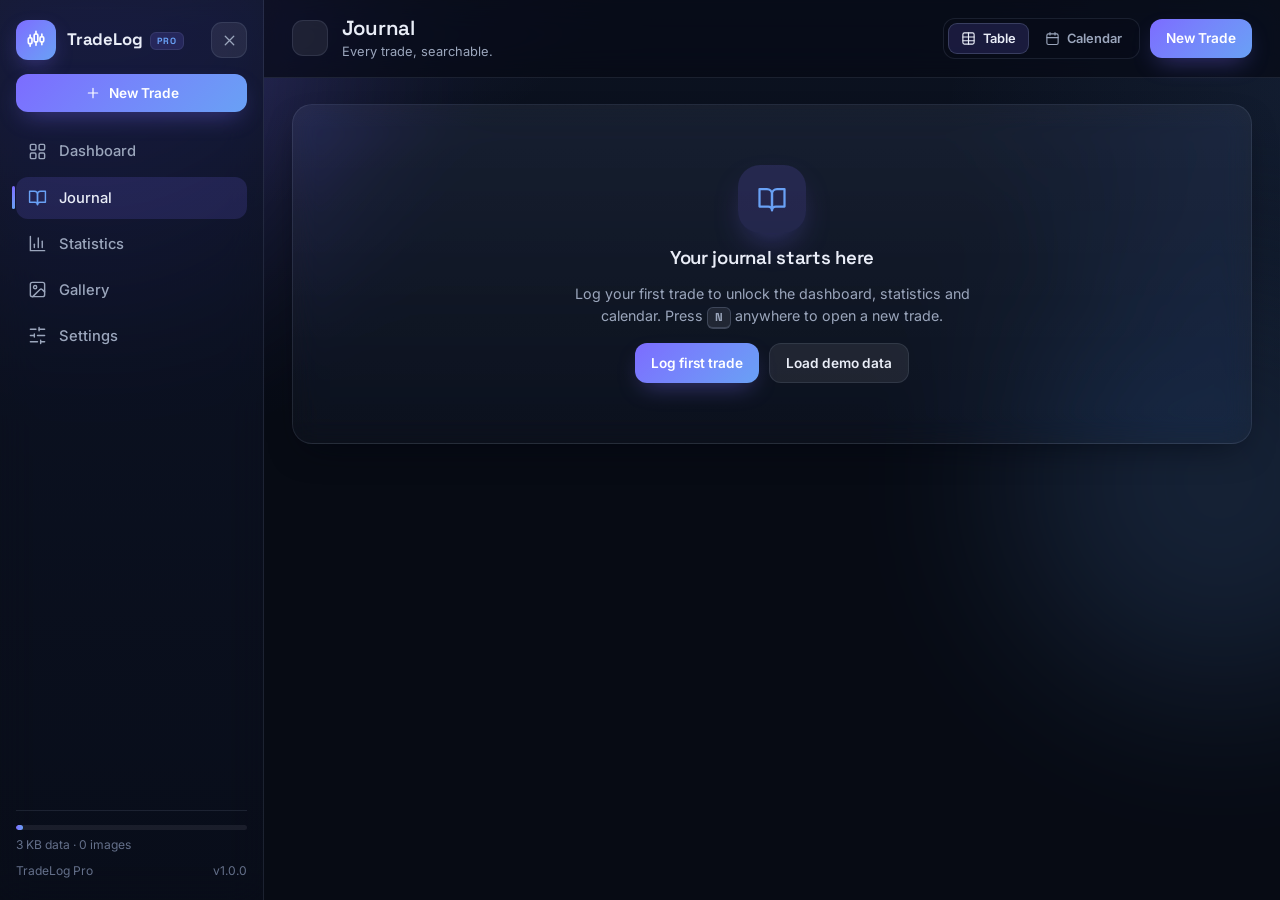
==== commit 327a2744: "v1.0.2 — custom levels/strategies, TP/SL/RF/BE results, editable screenshot slots (index.html)" ====
--- a/index.html
+++ b/index.html
@@ -7,9 +7,9 @@
   <meta name="description" content="TradeLog Pro — a private, offline-first trading journal.">
   <meta name="theme-color" content="#070b14">
   <link rel="manifest" href="manifest.json">
-  <link rel="icon" type="image/svg+xml" href="assets/icons/favicon.svg">
-  <link rel="icon" type="image/png" sizes="32x32" href="assets/icons/favicon-32.png">
-  <link rel="apple-touch-icon" href="assets/icons/apple-touch-icon.png">
+  <link rel="icon" type="image/svg+xml" href="favicon.svg">
+  <link rel="icon" type="image/png" sizes="32x32" href="favicon-32.png">
+  <link rel="apple-touch-icon" href="apple-touch-icon.png">
   <meta name="apple-mobile-web-app-capable" content="yes">
   <meta name="apple-mobile-web-app-status-bar-style" content="black-translucent">
   <script>/* apply saved theme before first paint */
@@ -64,8 +64,8 @@
             <div class="field"><label for="fTf">Timeframe</label><select class="select" id="fTf"></select></div>
             <div class="field"><label for="fLevel">Level</label><select class="select" id="fLevel"></select></div>
             <div class="field"><label for="fResult">Result</label><select class="select" id="fResult">
-              <option value="">All</option><option value="win">Win</option><option value="loss">Loss</option>
-              <option value="breakeven">Breakeven</option><option value="open">Open</option></select></div>
+              <option value="">All</option><option value="win">TP</option><option value="loss">SL</option>
+              <option value="rf">RF</option><option value="breakeven">BE</option><option value="open">Open</option></select></div>
             <div class="field"><label for="fTag">Tag</label><select class="select" id="fTag"></select></div>
             <div class="field"><label for="fMonth">Month</label><input class="input" id="fMonth" type="month"></div>
             <div class="field"><label for="fYear">Year</label><select class="select" id="fYear"></select></div>
@@ -134,11 +134,11 @@
   </div>
   <div id="toasts" aria-live="polite"></div>
 
-  <script defer src="js/storage.js"></script>
-  <script defer src="js/images.js"></script>
-  <script defer src="js/metrics.js"></script>
-  <script defer src="js/ui.js"></script>
+  <script defer src="storage.js"></script>
+  <script defer src="images.js"></script>
+  <script defer src="metrics.js"></script>
+  <script defer src="ui.js"></script>
   <script defer src="script.js"></script>
-  <script defer src="js/journal.js"></script>
+  <script defer src="journal.js"></script>
 </body>
 </html>
